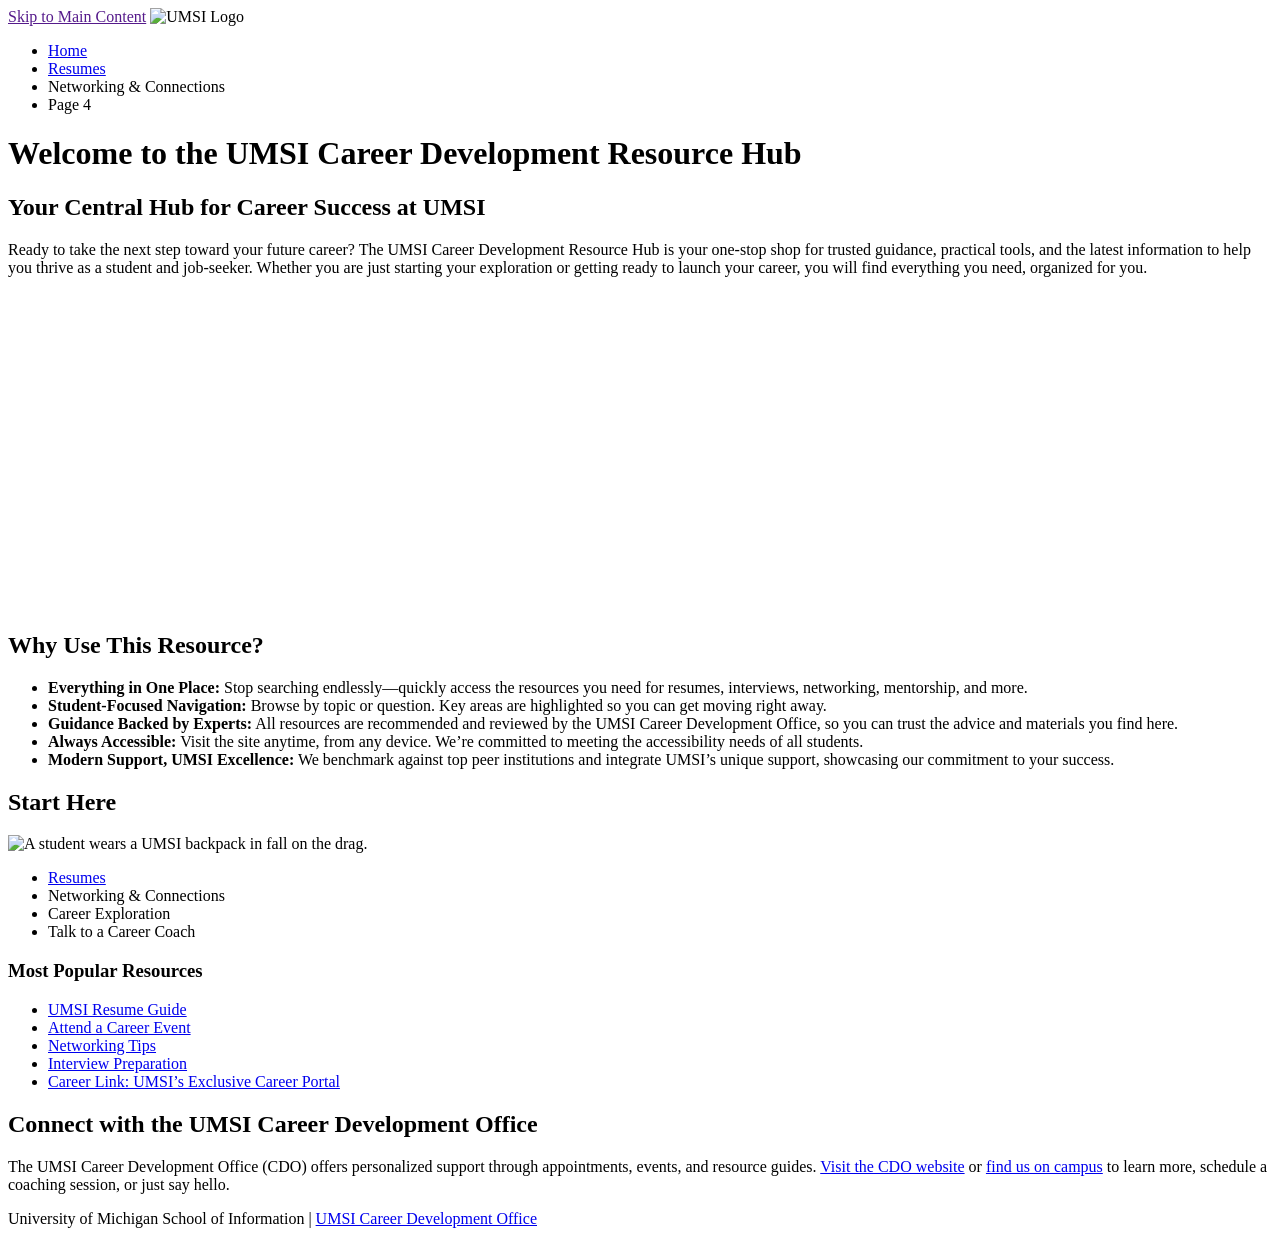
==== index.html @ e8dffa18 "Add files via upload" ====
<!DOCTYPE html>
<html lang="en">
<head>
    <meta charset="UTF-8">
    <meta name="viewport" content="width=device-width, initial-scale=1.0">
    <title>MSI Career Development Resource Hub</title>
</head>
<body>

    <header>
  <a href = "">Skip to Main Content</a>
        <img src="images/UMSI_signature_vertical_informal_solidblue.jpg" alt="UMSI Logo">
        <nav>
            <ul>
                <li><a href = "index.html">Home</a></li>
                <li><a href = "resume.html">Resumes</a></li>
                <li><a>Networking & Connections</a></li>
                <li><a>Page 4</a></li>
            </ul>
        </nav>
    <h1>Welcome to the UMSI Career Development Resource Hub</h1>

    </header>
    <main>
    <section>
      <h2>Your Central Hub for Career Success at UMSI</h2>
      <p>
        Ready to take the next step toward your future career? The UMSI Career Development Resource Hub is your one-stop shop for trusted guidance, practical tools, and the latest information to help you thrive as a student and job-seeker. Whether you are just starting your exploration or getting ready to launch your career, you will find everything you need, organized for you.
      </p>
      <iframe width="560" height="315" src="https://www.youtube.com/embed/GSjGeDYJ5Nk?si=qhxJPRTIT___x8hG" title="YouTube video player" frameborder="0" allow="accelerometer; autoplay; clipboard-write; encrypted-media; gyroscope; picture-in-picture; web-share" referrerpolicy="strict-origin-when-cross-origin" allowfullscreen></iframe>
    </section>

    <section>
      <h2>Why Use This Resource?</h2>


      <ul>
        <li><strong>Everything in One Place:</strong> Stop searching endlessly—quickly access the resources you need for resumes, interviews, networking, mentorship, and more.</li>
        <li><strong>Student-Focused Navigation:</strong> Browse by topic or question. Key areas are highlighted so you can get moving right away.</li>
        <li><strong>Guidance Backed by Experts:</strong> All resources are recommended and reviewed by the UMSI Career Development Office, so you can trust the advice and materials you find here.</li>
        <li><strong>Always Accessible:</strong> Visit the site anytime, from any device. We’re committed to meeting the accessibility needs of all students.</li>
        <li><strong>Modern Support, UMSI Excellence:</strong> We benchmark against top peer institutions and integrate UMSI’s unique support, showcasing our commitment to your success.</li>
      </ul>
    </section>
        <section>
      <h2>Start Here</h2>
      <div>
        <img src="images/UMSI_CampusFall_UMSIBackpack_02.jpg" alt="A student wears a UMSI backpack in fall on the drag.">
        <ul>
            <li><a href="resume.html">Resumes</a></li>
            <li><a>Networking & Connections</a></li>
            <li><a>Career Exploration</a></li>
            <li><a>Talk to a Career Coach</a></li>
        </ul>
       

      </div>
      <div>
        <h3>Most Popular Resources</h3>
        <ul>
          <li><a href="https://docs.google.com/document/d/1_1GfDJyVGIgE82MZjVhuWT_aB_2Hcj1NN62FUCXoR_o/edit?tab=t.0" target="_blank">UMSI Resume Guide</a></li>
          <li><a href="https://umich.instructure.com/courses/137916/pages/attend-an-event" target="_blank">Attend a Career Event</a></li>
          <li><a href="https://docs.google.com/document/d/18HMt79BU8ovGf9z7_P7No5tuwUS6qHNW5u0sgrepLtE/edit?tab=t.0" target="_blank">Networking Tips</a></li>
          <li><a href="https://docs.google.com/presentation/d/15n-XqsFEntdbkZz89K-ohf7Or1NnCt5CQNDG-6fh2a0/edit?usp=sharing"target="_blank">Interview Preparation</a></li>
          <li><a href="https://si-umich.12twenty.com/Login" target="_blank">Career Link: UMSI’s Exclusive Career Portal</a></li>
        </ul>
      </div>
    </section>
    <section>
      <h2>Connect with the UMSI Career Development Office</h2>
      <p>
        The UMSI Career Development Office (CDO) offers personalized support through appointments, events, and resource guides. <a href="https://umich.instructure.com/courses/137916" target="_blank">Visit the CDO website</a> or <a href="https://www.si.umich.edu/about-umsi/getting-umsi" target="_blank">find us on campus</a> to learn more, schedule a coaching session, or just say hello.
      </p>
    </section>
       
        <!-- Content taken & modified from UMGPT with the prompt, "Write me a webpage of intro content to help meet the following requirements - this is for the home page": and then pasted in the client objectives & project requirements"
        UMGPT. (2025). UMGPT ( GPT-4.1 August 25th version) [Large language model]. -->
    </main>
    <footer>
        <p>University of Michigan School of Information | <a href="https://umich.instructure.com/courses/137916">UMSI Career Development Office </a></p>
        </footer>
</body>
</html>
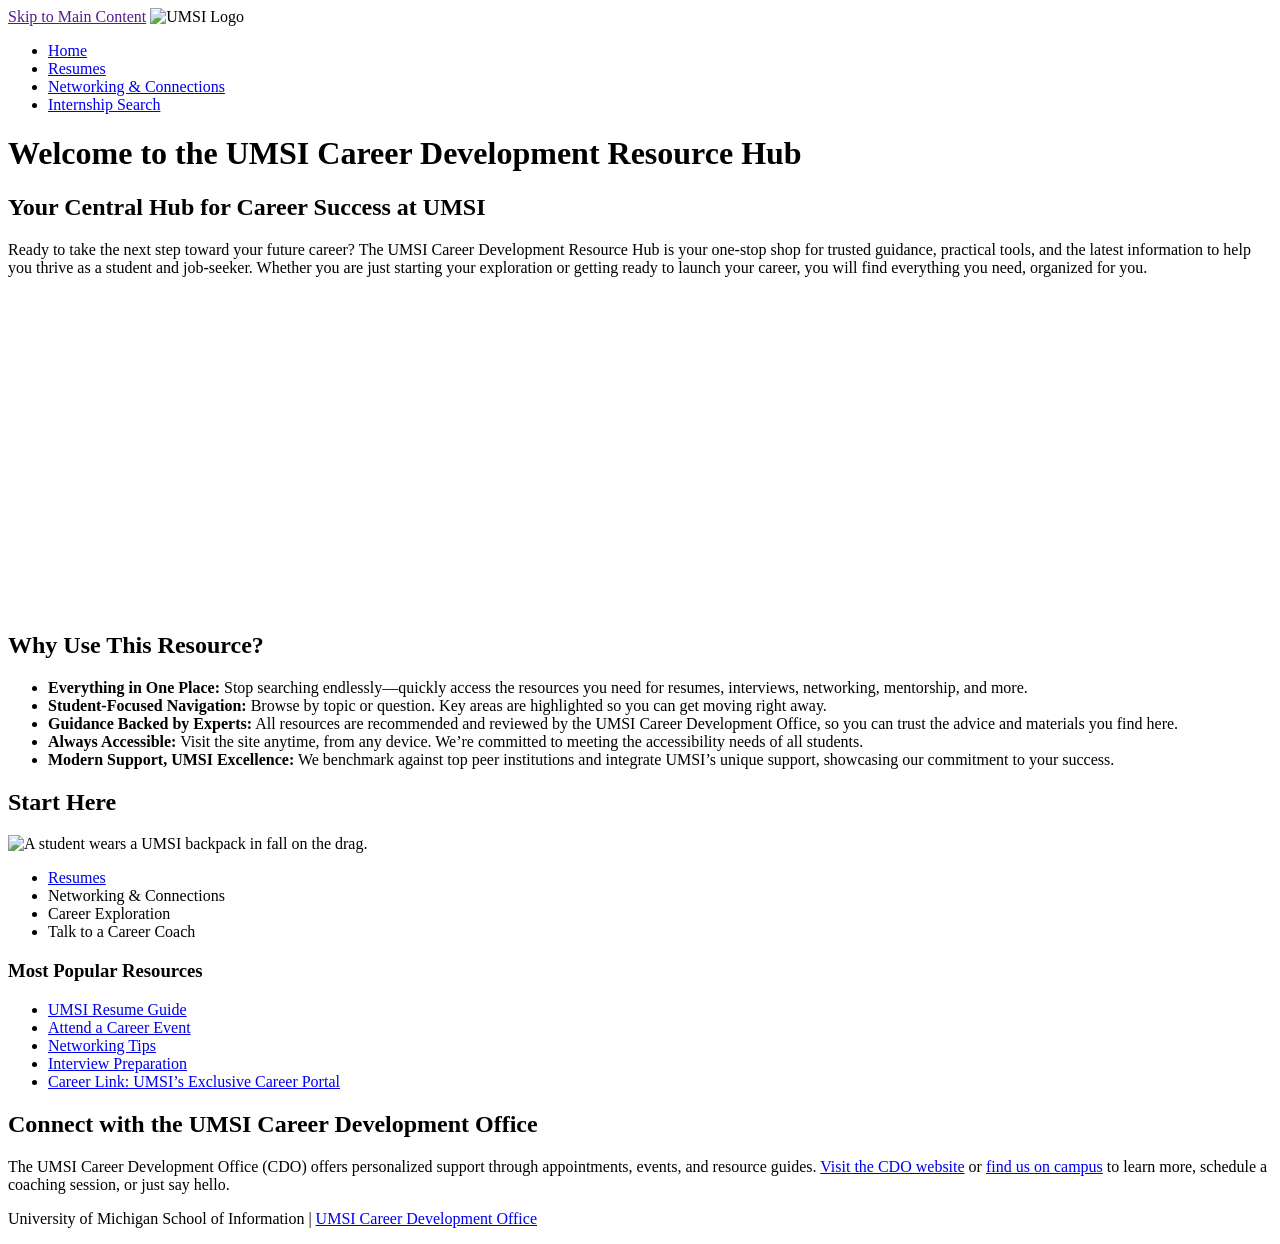
==== commit cd005c6f: "Add files via upload" ====
--- a/index.html
+++ b/index.html
@@ -14,8 +14,8 @@
             <ul>
                 <li><a href = "index.html">Home</a></li>
                 <li><a href = "resume.html">Resumes</a></li>
-                <li><a>Networking & Connections</a></li>
-                <li><a>Page 4</a></li>
+                <li><a href = "networking.html">Networking & Connections</a></li>
+                <li><a href = "internship.html">Internship Search</a></li>
             </ul>
         </nav>
     <h1>Welcome to the UMSI Career Development Resource Hub</h1>
@@ -75,9 +75,9 @@
        
         <!-- Content taken & modified from UMGPT with the prompt, "Write me a webpage of intro content to help meet the following requirements - this is for the home page": and then pasted in the client objectives & project requirements"
         UMGPT. (2025). UMGPT ( GPT-4.1 August 25th version) [Large language model]. -->
-    </main>
-    <footer>
-        <p>University of Michigan School of Information | <a href="https://umich.instructure.com/courses/137916">UMSI Career Development Office </a></p>
-        </footer>
+</main>
+<footer>
+  <p>University of Michigan School of Information | <a href="https://umich.instructure.com/courses/137916">UMSI Career Development Office </a></p>
+</footer>
 </body>
 </html>
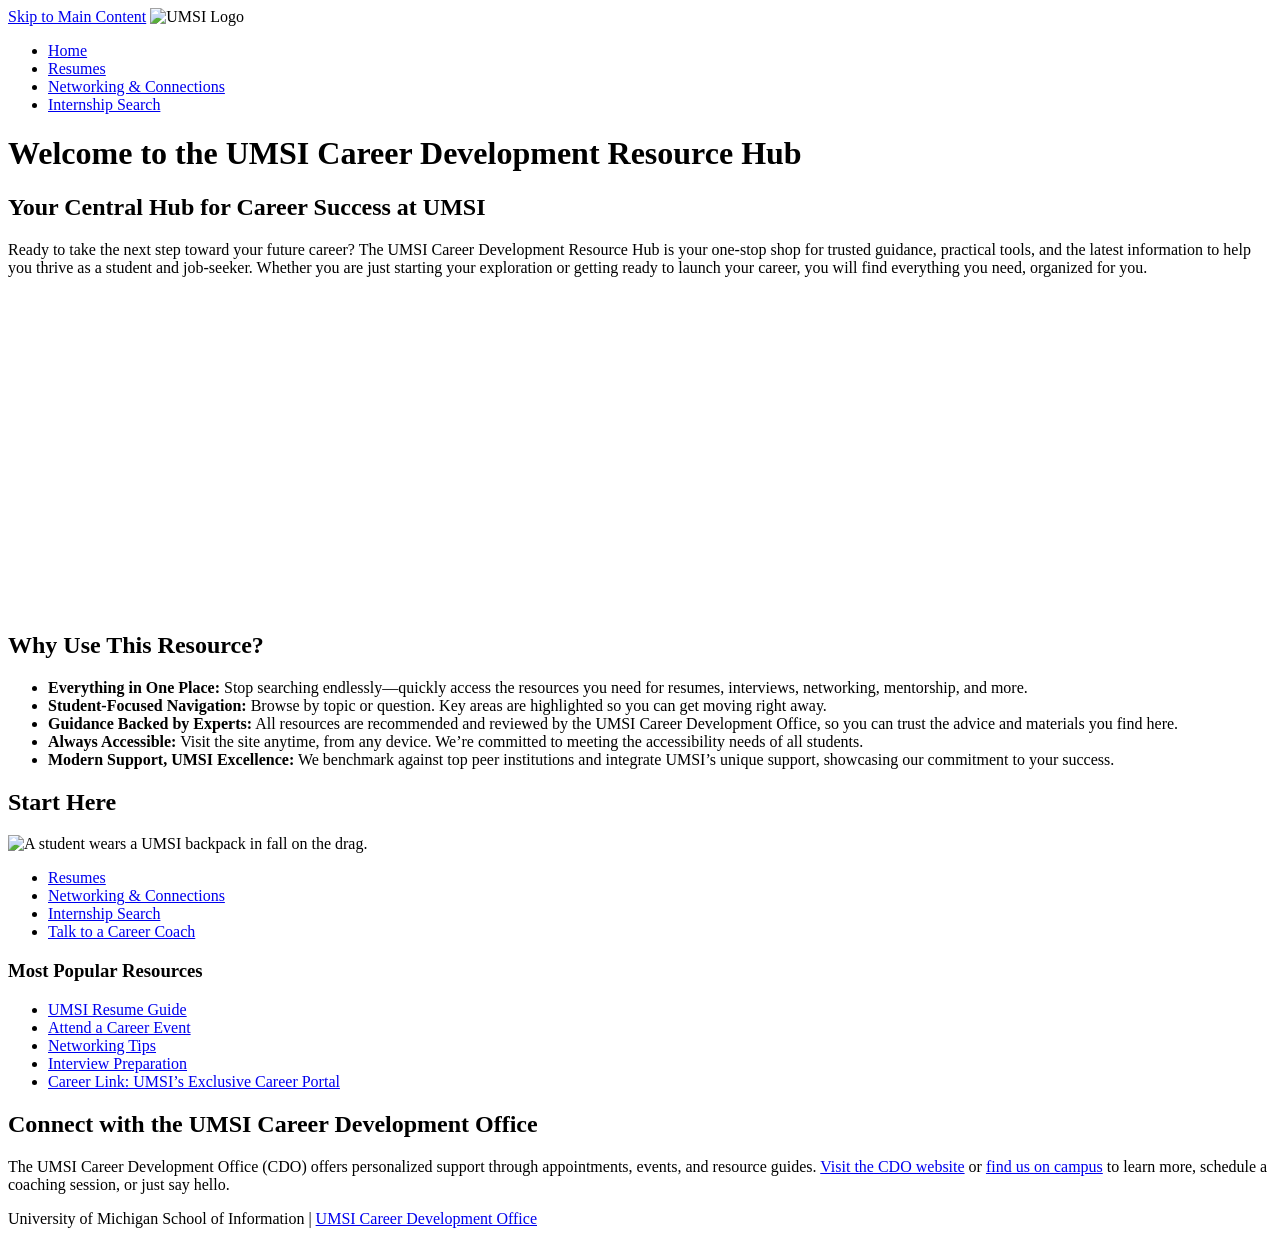
==== commit 93f7e3e5: "Add files via upload" ====
--- a/index.html
+++ b/index.html
@@ -7,8 +7,8 @@
 </head>
 <body>
 
-    <header>
-  <a href = "">Skip to Main Content</a>
+<header>
+  <a href = "#maincontent">Skip to Main Content</a>
         <img src="images/UMSI_signature_vertical_informal_solidblue.jpg" alt="UMSI Logo">
         <nav>
             <ul>
@@ -20,8 +20,8 @@
         </nav>
     <h1>Welcome to the UMSI Career Development Resource Hub</h1>
 
-    </header>
-    <main>
+</header>
+<main id="maincontent">
     <section>
       <h2>Your Central Hub for Career Success at UMSI</h2>
       <p>
@@ -42,18 +42,16 @@
         <li><strong>Modern Support, UMSI Excellence:</strong> We benchmark against top peer institutions and integrate UMSI’s unique support, showcasing our commitment to your success.</li>
       </ul>
     </section>
-        <section>
+    <section>
       <h2>Start Here</h2>
       <div>
         <img src="images/UMSI_CampusFall_UMSIBackpack_02.jpg" alt="A student wears a UMSI backpack in fall on the drag.">
         <ul>
-            <li><a href="resume.html">Resumes</a></li>
-            <li><a>Networking & Connections</a></li>
-            <li><a>Career Exploration</a></li>
-            <li><a>Talk to a Career Coach</a></li>
+            <li><a href = "resume.html">Resumes</a></li>
+            <li><a href = "networking.html">Networking & Connections</a></li>
+            <li><a href = "internship.html">Internship Search</a></li>
+            <li><a href = "https://umich.instructure.com/courses/137916/pages/talk-to-a-career-coach">Talk to a Career Coach</a></li>
         </ul>
-       
-
       </div>
       <div>
         <h3>Most Popular Resources</h3>
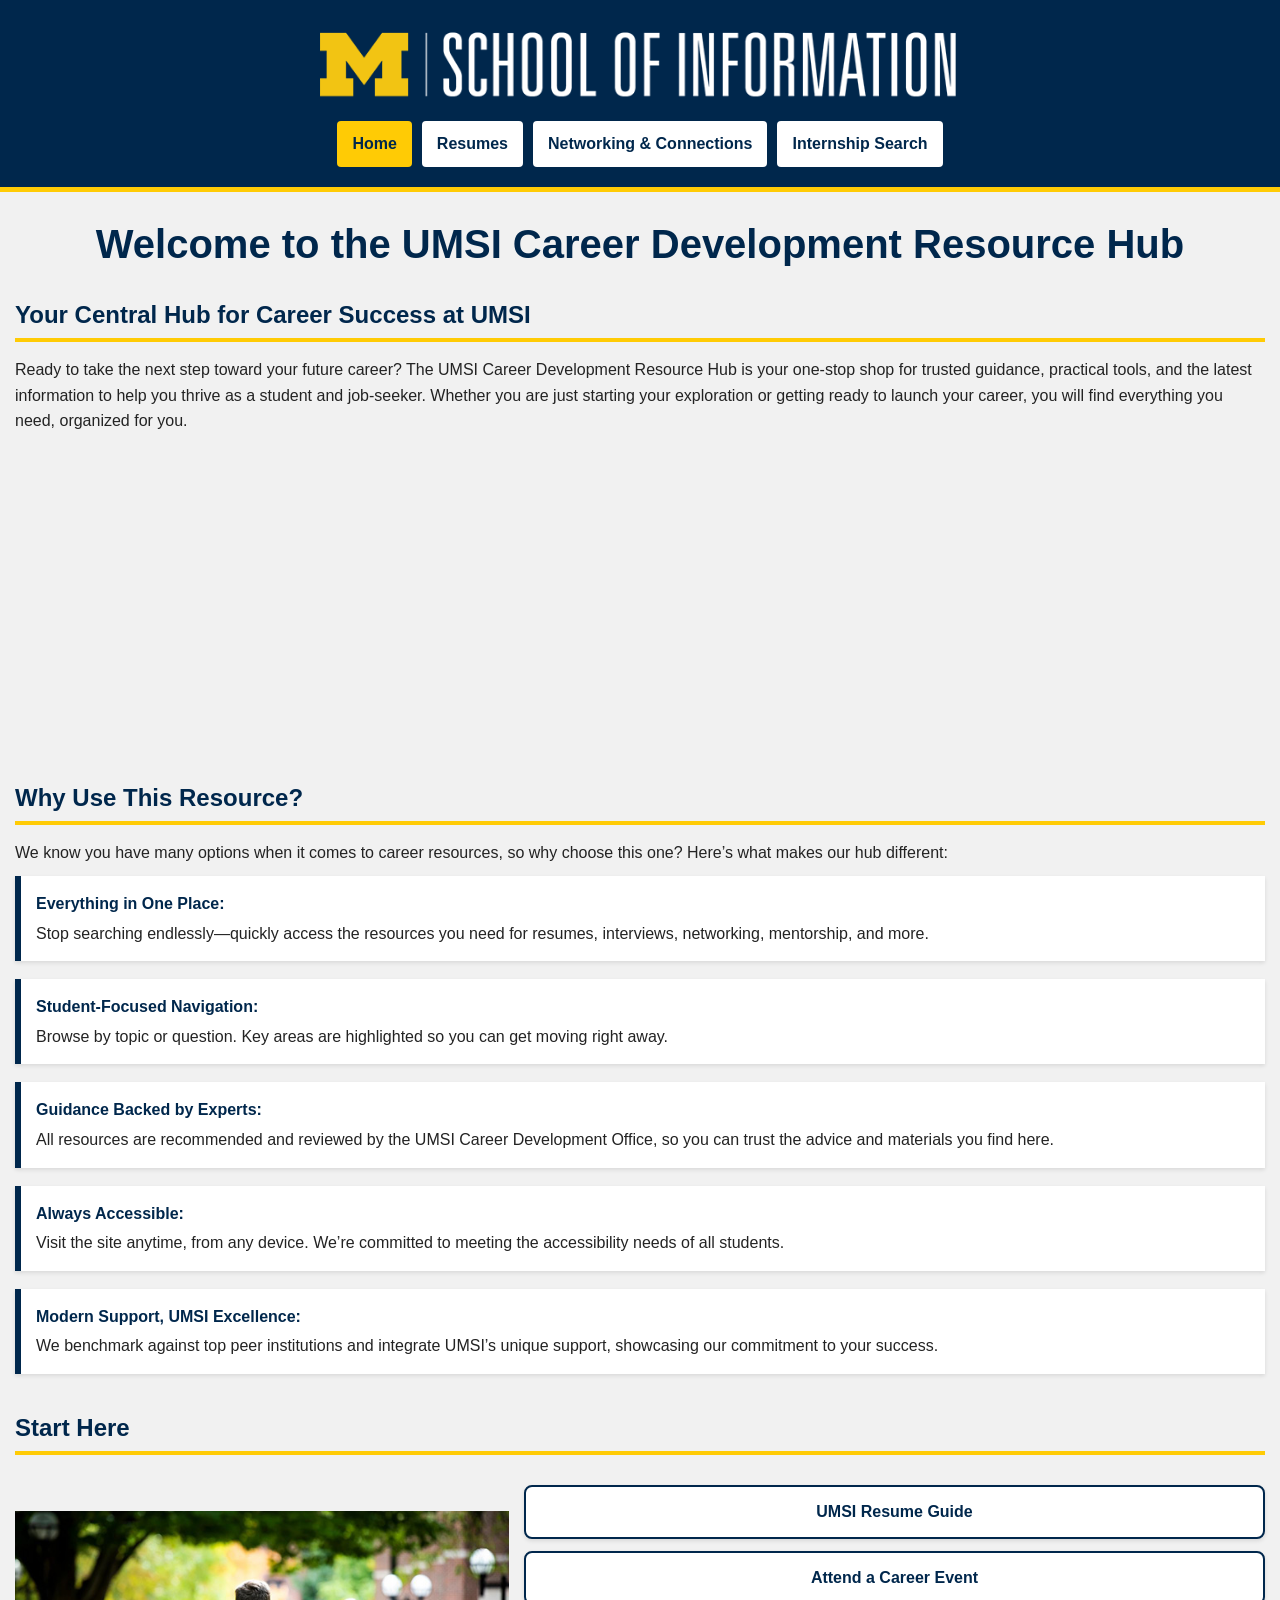
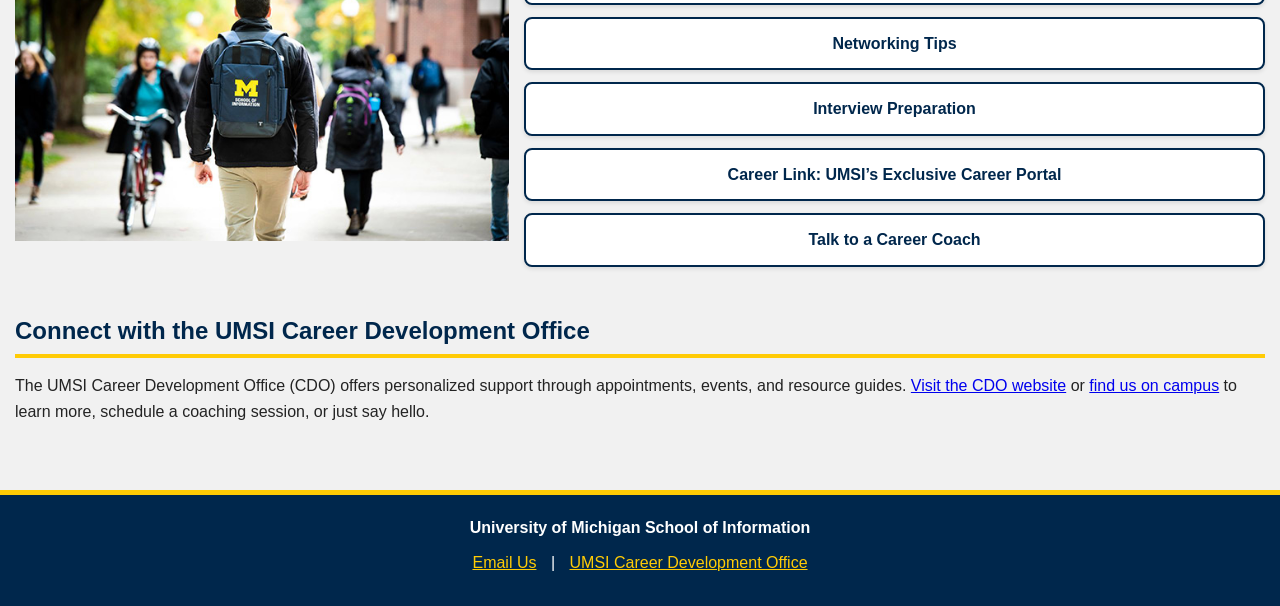
==== commit fac687eb: "Add files via upload" ====
--- a/index.html
+++ b/index.html
@@ -3,25 +3,28 @@
 <head>
     <meta charset="UTF-8">
     <meta name="viewport" content="width=device-width, initial-scale=1.0">
+    <link rel="stylesheet" href="css/html5reset.css">
+    <link rel="stylesheet" href="css/style.css">
     <title>MSI Career Development Resource Hub</title>
 </head>
 <body>
 
 <header>
-  <a href = "#maincontent">Skip to Main Content</a>
-        <img src="images/UMSI_signature_vertical_informal_solidblue.jpg" alt="UMSI Logo">
+  <div class="skip"><a href = "#maincontent">Skip to Main Content</a></div>
+        <img src="images/UMSI_signature_marketing_no_U_white.png" alt="UMSI Logo" class="logo">
         <nav>
             <ul>
-                <li><a href = "index.html">Home</a></li>
+                <li><a href = "index.html" class="active">Home</a></li>
                 <li><a href = "resume.html">Resumes</a></li>
                 <li><a href = "networking.html">Networking & Connections</a></li>
                 <li><a href = "internship.html">Internship Search</a></li>
             </ul>
         </nav>
-    <h1>Welcome to the UMSI Career Development Resource Hub</h1>
 
 </header>
 <main id="maincontent">
+  <h1>Welcome to the UMSI Career Development Resource Hub</h1>
+
     <section>
       <h2>Your Central Hub for Career Success at UMSI</h2>
       <p>
@@ -32,9 +35,9 @@
 
     <section>
       <h2>Why Use This Resource?</h2>
-
-
-      <ul>
+       <p>
+        We know you have many options when it comes to career resources, so why choose this one? Here’s what makes our hub different:
+      <ul class="text-list">
         <li><strong>Everything in One Place:</strong> Stop searching endlessly—quickly access the resources you need for resumes, interviews, networking, mentorship, and more.</li>
         <li><strong>Student-Focused Navigation:</strong> Browse by topic or question. Key areas are highlighted so you can get moving right away.</li>
         <li><strong>Guidance Backed by Experts:</strong> All resources are recommended and reviewed by the UMSI Career Development Office, so you can trust the advice and materials you find here.</li>
@@ -44,26 +47,21 @@
     </section>
     <section>
       <h2>Start Here</h2>
-      <div>
+      <div class="start-section-box grid-layout" >
         <img src="images/UMSI_CampusFall_UMSIBackpack_02.jpg" alt="A student wears a UMSI backpack in fall on the drag.">
-        <ul>
-            <li><a href = "resume.html">Resumes</a></li>
-            <li><a href = "networking.html">Networking & Connections</a></li>
-            <li><a href = "internship.html">Internship Search</a></li>
+        <ul class="action-list">
+            <li><a href="https://docs.google.com/document/d/1_1GfDJyVGIgE82MZjVhuWT_aB_2Hcj1NN62FUCXoR_o/edit?tab=t.0" target="_blank">UMSI Resume Guide</a></li>
+          <li><a href="https://umich.instructure.com/courses/137916/pages/attend-an-event" target="_blank">Attend a Career Event</a></li>
+          <li><a href="https://docs.google.com/document/d/18HMt79BU8ovGf9z7_P7No5tuwUS6qHNW5u0sgrepLtE/edit?tab=t.0" target="_blank">Networking Tips</a></li>
+          <li><a href="https://docs.google.com/presentation/d/15n-XqsFEntdbkZz89K-ohf7Or1NnCt5CQNDG-6fh2a0/edit?usp=sharing" target="_blank">Interview Preparation</a></li>
+          <li><a href="https://si-umich.12twenty.com/Login" target="_blank">Career Link: UMSI’s Exclusive Career Portal</a></li>
+        
             <li><a href = "https://umich.instructure.com/courses/137916/pages/talk-to-a-career-coach">Talk to a Career Coach</a></li>
         </ul>
       </div>
-      <div>
-        <h3>Most Popular Resources</h3>
-        <ul>
-          <li><a href="https://docs.google.com/document/d/1_1GfDJyVGIgE82MZjVhuWT_aB_2Hcj1NN62FUCXoR_o/edit?tab=t.0" target="_blank">UMSI Resume Guide</a></li>
-          <li><a href="https://umich.instructure.com/courses/137916/pages/attend-an-event" target="_blank">Attend a Career Event</a></li>
-          <li><a href="https://docs.google.com/document/d/18HMt79BU8ovGf9z7_P7No5tuwUS6qHNW5u0sgrepLtE/edit?tab=t.0" target="_blank">Networking Tips</a></li>
-          <li><a href="https://docs.google.com/presentation/d/15n-XqsFEntdbkZz89K-ohf7Or1NnCt5CQNDG-6fh2a0/edit?usp=sharing"target="_blank">Interview Preparation</a></li>
-          <li><a href="https://si-umich.12twenty.com/Login" target="_blank">Career Link: UMSI’s Exclusive Career Portal</a></li>
-        </ul>
-      </div>
+      
     </section>
+    
     <section>
       <h2>Connect with the UMSI Career Development Office</h2>
       <p>
@@ -75,7 +73,11 @@
         UMGPT. (2025). UMGPT ( GPT-4.1 August 25th version) [Large language model]. -->
 </main>
 <footer>
-  <p>University of Michigan School of Information | <a href="https://umich.instructure.com/courses/137916">UMSI Career Development Office </a></p>
+  <p><strong>University of Michigan School of Information</strong></p>
+  <p>
+    <a href="mailto:umsi.careers@umich.edu">Email Us</a> | 
+    <a href="https://umich.instructure.com/courses/137916">UMSI Career Development Office </a></p>
+  </p>
 </footer>
 </body>
 </html>
--- a/css/style.css
+++ b/css/style.css
@@ -0,0 +1,325 @@
+/* Background base setting */
+body {
+    font-family: Arial, sans-serif;
+    background-color: #f1f1f1;
+    color: #232323;
+    line-height: 1.6;
+}
+
+/* Add space below paragraphs */
+p {
+    margin-bottom: 10px;
+}
+
+/* Make images fit their container and prevent overflow */
+img {
+    max-width: 100%;
+    height: auto;
+    display: block; 
+}
+
+/* Make iframes responsive too */
+iframe{
+    max-width: 100%;
+    display: block; 
+}
+
+
+/* Style the top header with Michigan blue background and yellow border */
+header {
+    background-color: #00274C; 
+    color: #ffffff;
+    padding: 20px 10px;
+    text-align: center;
+    border-bottom: 5px solid #FFCB05;
+}
+
+/* Style the title inside header */
+header h1 {
+    font-size: 24px;
+    margin-top: 15px;
+}
+
+/* Logo styles */
+.logo {
+    max-width: 100%; 
+    width: 50vw;
+    margin: 0 auto 15px auto;
+}
+
+/* Navigation styles */
+/* Make nav links horizontal with flexbox */
+nav ul {
+    list-style-type: none;
+    padding: 0;
+    margin: 0;
+    display: flex;
+    flex-wrap: wrap;
+    justify-content: center;
+    gap: 10px;
+}
+
+/* Style each nav link as a button */
+nav a {
+    display: block;
+    padding: 10px 15px;
+    background-color: #ffffff; 
+    color: #00274C;
+    text-decoration: none;
+    font-weight: bold;
+    border-radius: 4px;
+    text-align: center;
+}
+
+/* Highlight the current page link with yellow background */
+nav a.active {
+    background-color: #FFCB05;
+    color: #00274C;
+}
+
+/* Skip link (Accessibility) */
+/* Hide skip link off-screen by default */
+.skip a{
+  position: absolute;
+  top: -100px;
+  left: 0;
+  background-color: #00274C;
+  color: #FFCB05;
+  padding: 10px;
+  font-weight: bold;
+  z-index: 999;
+}
+
+/* Show skip link when focused (for keyboard users) */
+.skip a:focus {
+  top: 25px;
+  border: 5px dashed #FFCB05;
+}
+
+/* Focus styles (Accessibility) */
+/* Add visible outline when any element is focused */
+:focus {
+  outline: 4px dashed #00274C;
+  outline-offset: 4px;
+}
+
+/* Main content area */
+/* Add padding and center the main content */
+main {
+    padding: 15px;
+    margin: 0 auto;
+}
+
+/* Heading styles */
+/* Style for main page title (h1) */
+h1 {
+    font-size: 2.5rem;
+    color: #00274C;
+    text-align: center;
+    margin-top: 5px;
+    margin-bottom: 20px;
+    font-weight: bold;
+}
+
+/* Style for section headings (h2) with yellow underline */
+h2 {
+    font-size: 1.5rem;
+    color: #00274C;
+    border-bottom: 4px solid #FFCB05;
+    padding-bottom: 4px;
+    margin-top: 20px;
+    margin-bottom: 15px;
+    font-weight: bold;
+}
+
+/* Style for sub-headings (h3) */
+h3 {
+    font-size: 1.25rem;
+    color: #232323;
+    margin-top: 10px;
+    margin-bottom: 10px;
+    font-weight: bold;
+}
+
+/* Text list styles */
+/* Remove default bullets and stack items vertically */
+.text-list {
+    list-style-type: none;
+    padding: 0;
+    display: flex;
+    flex-direction: column;
+    gap: 3px;
+}
+
+/* Style each list item as a card with left border */
+.text-list li {
+    background-color: #ffffff;
+    border-left: 6px solid #00274C;
+    padding: 15px;
+    margin-bottom: 15px;
+    box-shadow: 0 2px 4px rgba(0,0,0,0.1);
+}
+
+/* Make bold text stand out in list items */
+.text-list strong {
+    color: #00274C;
+    display: block;
+    margin-bottom: 4px;
+}
+
+/* Style links inside text list */
+.text-list a {
+    font-weight: bold;
+    color: #2F65A7;
+}
+
+/* Action list (Button links) */
+/* Stack action buttons vertically with spacing */
+.action-list {
+    display: flex;
+    flex-direction: column;
+    gap: 12px;
+    padding: 0;
+    margin: 15px 0;
+    list-style: none;
+}
+
+/* Style action links as buttons with border */
+.action-list a {
+    display: block;
+    background-color: #ffffff;
+    color: #00274C;
+    border: 2px solid #00274C;
+    padding: 12px;
+    text-align: center;
+    text-decoration: none;
+    font-weight: bold;
+    border-radius: 8px; 
+    box-shadow: 0 2px 4px rgba(0,0,0,0.1);
+}
+
+/* Change colors when button is hovered, clicked, or focused */
+.action-list a:focus, 
+.action-list a:active,
+.action-list a:hover {
+    background-color: #00274C;
+    color: #ffffff;
+    border: 2px solid #ffffff;
+}
+
+/* Internship action list */
+/* Similar to action-list but with max width */
+.action-list-intern{
+    display: flex;
+    flex-direction: column;
+    gap: 12px;
+    padding: 0;
+    list-style: none;
+    max-width: 400px;
+}
+
+/* Style internship links as buttons */
+.action-list-intern a {
+    display: block;
+    background-color: #ffffff;
+    color: #00274C;
+    border: 2px solid #00274C;
+    padding: 12px;
+    text-align: center;
+    text-decoration: none;
+    font-weight: bold;
+    border-radius: 8px; 
+    box-shadow: 0 2px 4px rgba(0,0,0,0.1);
+}
+
+/* Change colors on hover, click, or focus */
+.action-list-intern a:focus, 
+.action-list-intern a:active,
+.action-list-intern a:hover {
+    background-color: #00274C;
+    color: #ffffff;
+    border: 2px solid #ffffff;
+}
+
+/* Section box */
+/* Add bottom margin to section boxes */
+.start-section-box {
+    margin-bottom: 30px;
+}
+
+/* Grid layout */
+/* Two-column grid: first column smaller, second column larger */
+.grid-layout {
+    display: grid;
+    grid-template-columns: 1fr 1.5fr;
+    gap: 15px;
+    align-items: center;
+}
+
+/* Footer styles */
+/* Style footer with Michigan blue and yellow accent */
+footer {
+    background-color: #00274C;
+    color: #ffffff;
+    text-align: center;
+    padding: 20px;
+    margin-top: 40px;
+    border-top: 5px solid #FFCB05;
+}
+
+/* Style footer links in yellow */
+footer a {
+    color: #FFCB05;
+    text-decoration: underline;
+    margin: 0 10px;
+}
+
+/* Resume page styles */
+/* Two-column grid for resume content */
+.content-grid {
+    display: grid;
+    grid-template-columns: 1fr 1fr;
+    gap: 20px;
+    align-items: start;
+}
+
+/* Put headings and text in left column */
+.content-grid h2,
+.content-grid p {
+    grid-column: 1;
+}
+
+/* Make h2 span full width */
+.content-grid h2 {
+    grid-column: 1 / -1;
+}
+
+/* Put image in right column */
+.content-grid img {
+    grid-column: 2;
+}
+
+/* Resume list styles */
+/* Remove bullets from resume list */
+.resume-list {
+    list-style-type: none;
+    padding: 0;
+    margin: 0;
+}
+
+/* Add small spacing between list items */
+.resume-list li {
+    padding: 2px 0;
+}
+
+/* Style resume links in blue */
+.resume-list a {
+    font-weight: bold;
+    color: #2F65A7;
+    text-decoration: none;
+}
+
+/* Underline link on hover */
+.resume-list a:hover {
+    text-decoration: underline;
+}
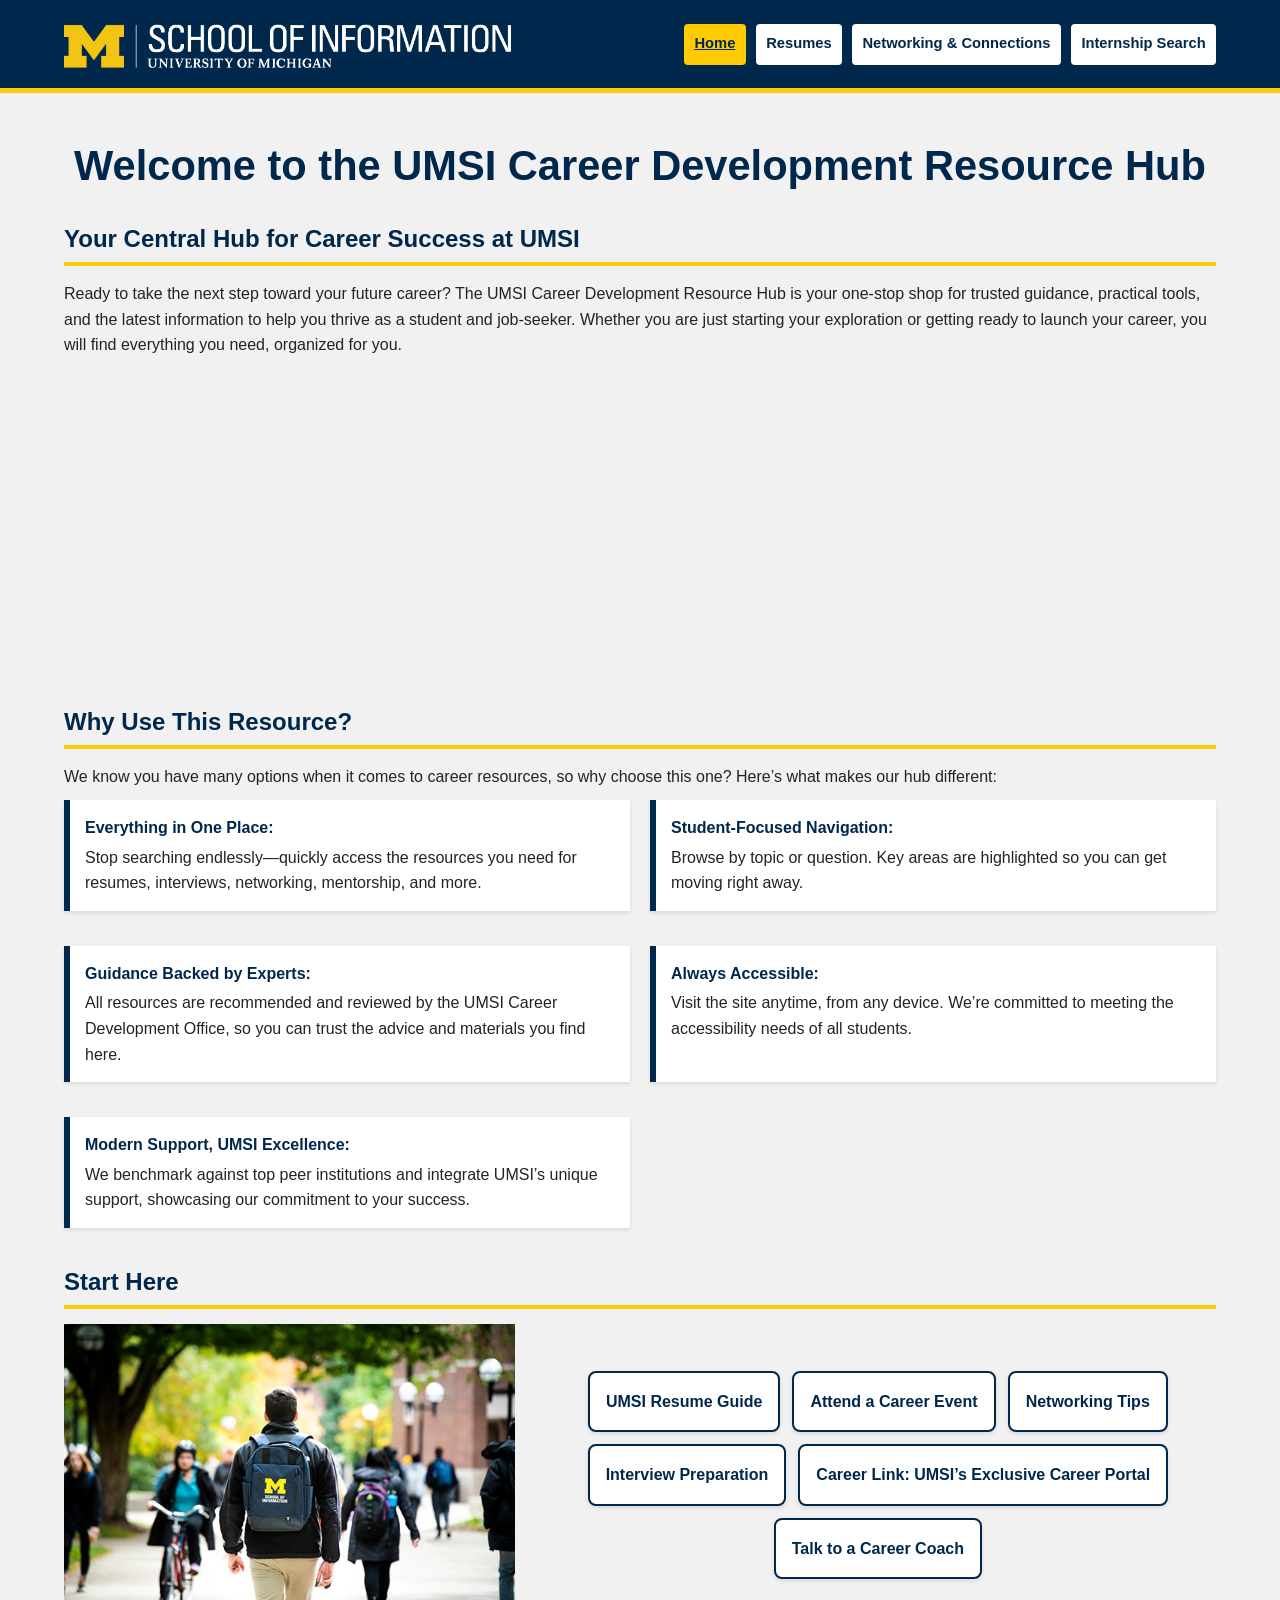
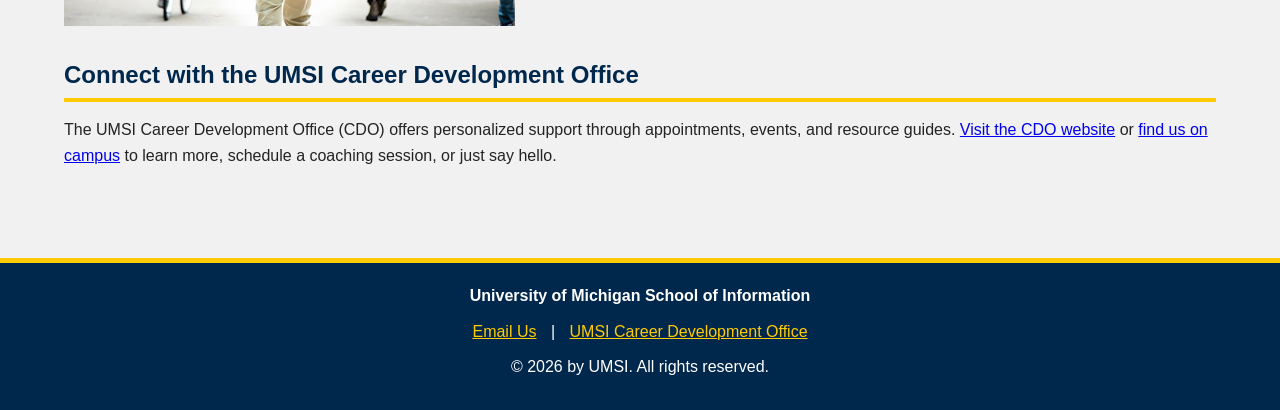
==== commit b58da80a: "Add files via upload" ====
--- a/index.html
+++ b/index.html
@@ -11,7 +11,7 @@
 
 <header>
   <div class="skip"><a href = "#maincontent">Skip to Main Content</a></div>
-        <img src="images/UMSI_signature_marketing_no_U_white.png" alt="UMSI Logo" class="logo">
+        <a href = "index.html" class="logo"><img src="images/UMSI_signature_marketing_no_U_white.png" alt="UMSI Logo"></a>  
         <nav>
             <ul>
                 <li><a href = "index.html" class="active">Home</a></li>
@@ -30,7 +30,7 @@
       <p>
         Ready to take the next step toward your future career? The UMSI Career Development Resource Hub is your one-stop shop for trusted guidance, practical tools, and the latest information to help you thrive as a student and job-seeker. Whether you are just starting your exploration or getting ready to launch your career, you will find everything you need, organized for you.
       </p>
-      <iframe width="560" height="315" src="https://www.youtube.com/embed/GSjGeDYJ5Nk?si=qhxJPRTIT___x8hG" title="YouTube video player" frameborder="0" allow="accelerometer; autoplay; clipboard-write; encrypted-media; gyroscope; picture-in-picture; web-share" referrerpolicy="strict-origin-when-cross-origin" allowfullscreen></iframe>
+      <iframe width="560" height="315" src="https://www.youtube.com/embed/GSjGeDYJ5Nk?si=qhxJPRTIT___x8hG" title="YouTube video player" allow="accelerometer; autoplay; clipboard-write; encrypted-media; gyroscope; picture-in-picture; web-share" referrerpolicy="strict-origin-when-cross-origin" allowfullscreen></iframe>
     </section>
 
     <section>
@@ -76,8 +76,13 @@
   <p><strong>University of Michigan School of Information</strong></p>
   <p>
     <a href="mailto:umsi.careers@umich.edu">Email Us</a> | 
-    <a href="https://umich.instructure.com/courses/137916">UMSI Career Development Office </a></p>
+    <a href="https://umich.instructure.com/courses/137916">UMSI Career Development Office </a>
   </p>
+  <p>&copy;  <span id="year"></span> by UMSI. All rights reserved.</p>
+  <script>
+    // Set the current year in the footer automatically, uses JavaScript to ensure it stays up to date
+    document.getElementById("year").innerHTML = new Date().getFullYear();
+  </script>
 </footer>
 </body>
 </html>
--- a/css/style.css
+++ b/css/style.css
@@ -21,6 +21,7 @@
 /* Make iframes responsive too */
 iframe{
     max-width: 100%;
+    border: none;
     display: block; 
 }
 
@@ -42,6 +43,7 @@
 
 /* Logo styles */
 .logo {
+    display: block;
     max-width: 100%; 
     width: 50vw;
     margin: 0 auto 15px auto;
@@ -49,7 +51,7 @@
 
 /* Navigation styles */
 /* Make nav links horizontal with flexbox */
-nav ul {
+/* nav ul {
     list-style-type: none;
     padding: 0;
     margin: 0;
@@ -57,6 +59,15 @@
     flex-wrap: wrap;
     justify-content: center;
     gap: 10px;
+} */
+nav ul{
+    list-style-type: none;
+    padding: 0;
+    /* margin: 0px 100px; */
+    margin: 0;
+    display: grid;
+    grid-template-columns: repeat(auto-fit, minmax(130px, 1fr)); /* 讓按鈕自動適應寬度 */
+    gap: 12px;
 }
 
 /* Style each nav link as a button */
@@ -71,32 +82,48 @@
     text-align: center;
 }
 
+nav a:focus {
+    outline: 4px solid #FFCB05;
+    outline-offset: 4px;
+    background-color: #00274C;
+    color: #ffffff;
+    text-decoration: underline;
+}
+
 /* Highlight the current page link with yellow background */
 nav a.active {
     background-color: #FFCB05;
     color: #00274C;
+    text-decoration: underline;
 }
 
 /* Skip link (Accessibility) */
 /* Hide skip link off-screen by default */
+.skip {
+    position: absolute;
+}
+
 .skip a{
   position: absolute;
-  top: -100px;
-  left: 0;
+  top: -200px;
+  left: -500px;
   background-color: #00274C;
   color: #FFCB05;
   padding: 10px;
   font-weight: bold;
   z-index: 999;
+  white-space: nowrap;  
 }
 
 /* Show skip link when focused (for keyboard users) */
 .skip a:focus {
-  top: 25px;
+  top: 45px;
+  left: -50px;
   border: 5px dashed #FFCB05;
-}
-
-/* Focus styles (Accessibility) */
+  outline: none; 
+}
+
+/* Focus styles */
 /* Add visible outline when any element is focused */
 :focus {
   outline: 4px dashed #00274C;
@@ -190,7 +217,7 @@
     background-color: #ffffff;
     color: #00274C;
     border: 2px solid #00274C;
-    padding: 12px;
+    padding: 16px;
     text-align: center;
     text-decoration: none;
     font-weight: bold;
@@ -224,7 +251,7 @@
     background-color: #ffffff;
     color: #00274C;
     border: 2px solid #00274C;
-    padding: 12px;
+    padding: 16px;
     text-align: center;
     text-decoration: none;
     font-weight: bold;
@@ -252,7 +279,7 @@
 .grid-layout {
     display: grid;
     grid-template-columns: 1fr 1.5fr;
-    gap: 15px;
+    gap: 25px;
     align-items: center;
 }
 
@@ -274,12 +301,18 @@
     margin: 0 10px;
 }
 
+footer a:focus {
+    outline: 4px dashed #FFCB05;
+    outline-offset: 4px;
+    background-color: transparent;
+}
+
 /* Resume page styles */
 /* Two-column grid for resume content */
 .content-grid {
     display: grid;
     grid-template-columns: 1fr 1fr;
-    gap: 20px;
+    gap: 30px;
     align-items: start;
 }
 
@@ -323,3 +356,110 @@
 .resume-list a:hover {
     text-decoration: underline;
 }
+
+/* FAQ Accordion Styles */
+.faq-item {
+    margin-bottom: 15px;
+    background-color: #ffffff;
+    padding: 15px;
+    border-radius: 8px;
+    box-shadow: 0 2px 4px rgba(0,0,0,0.1);
+}
+
+.faq-item summary {
+    font-weight: bold;
+    color: #00274C;
+    cursor: pointer;
+}
+
+.faq-item p {
+    margin-top: 10px;
+    margin-bottom: 0;
+}
+
+.faq-item summary:focus {
+    outline: none;
+}
+
+.faq-item:focus-within {
+    outline: 4px solid #FFCB05;
+}
+
+/* 404 Page */
+.error-page-main {
+    text-align: center;
+    padding: 50px 15px;
+}
+
+.error-code {
+    font-size: 4rem;
+    margin-bottom: 0;
+}
+
+.return-home-wrapper {
+    max-width: 300px;
+    margin: 30px auto;
+}
+
+
+/* Desktop View */
+@media (min-width: 768px) {
+    
+main {
+        max-width: 100%;
+        padding: 40px 5%;
+    }
+
+    header {
+        display: flex;
+        justify-content: space-between;
+        align-items: center;
+        padding: 20px 5%;
+    }
+
+    .logo {
+        width: 35vw;
+        max-width: none;
+        margin: 0;
+        margin-right: auto;
+
+        display: block;
+    }
+
+    nav {
+        font-size: 1.15vw;
+    }
+
+    nav a {
+        padding: 0.6em 0.70em;
+        white-space: nowrap;
+    }
+
+    nav ul {
+        display: flex;
+        gap: 0.8vw;
+        flex-wrap: nowrap;
+    }
+
+    h1 {
+        font-size: 2.6rem;
+        margin-top: 0px;
+    }
+
+    .action-list {
+        flex-direction: row;
+        flex-wrap: wrap;
+        justify-content: center;
+    }
+
+    .action-list a, .action-list-intern a {
+        flex: 1 1 200px;
+    }
+
+    .text-list {
+        display: grid;
+        grid-template-columns: 1fr 1fr;
+        gap: 20px;
+    }
+}
+
